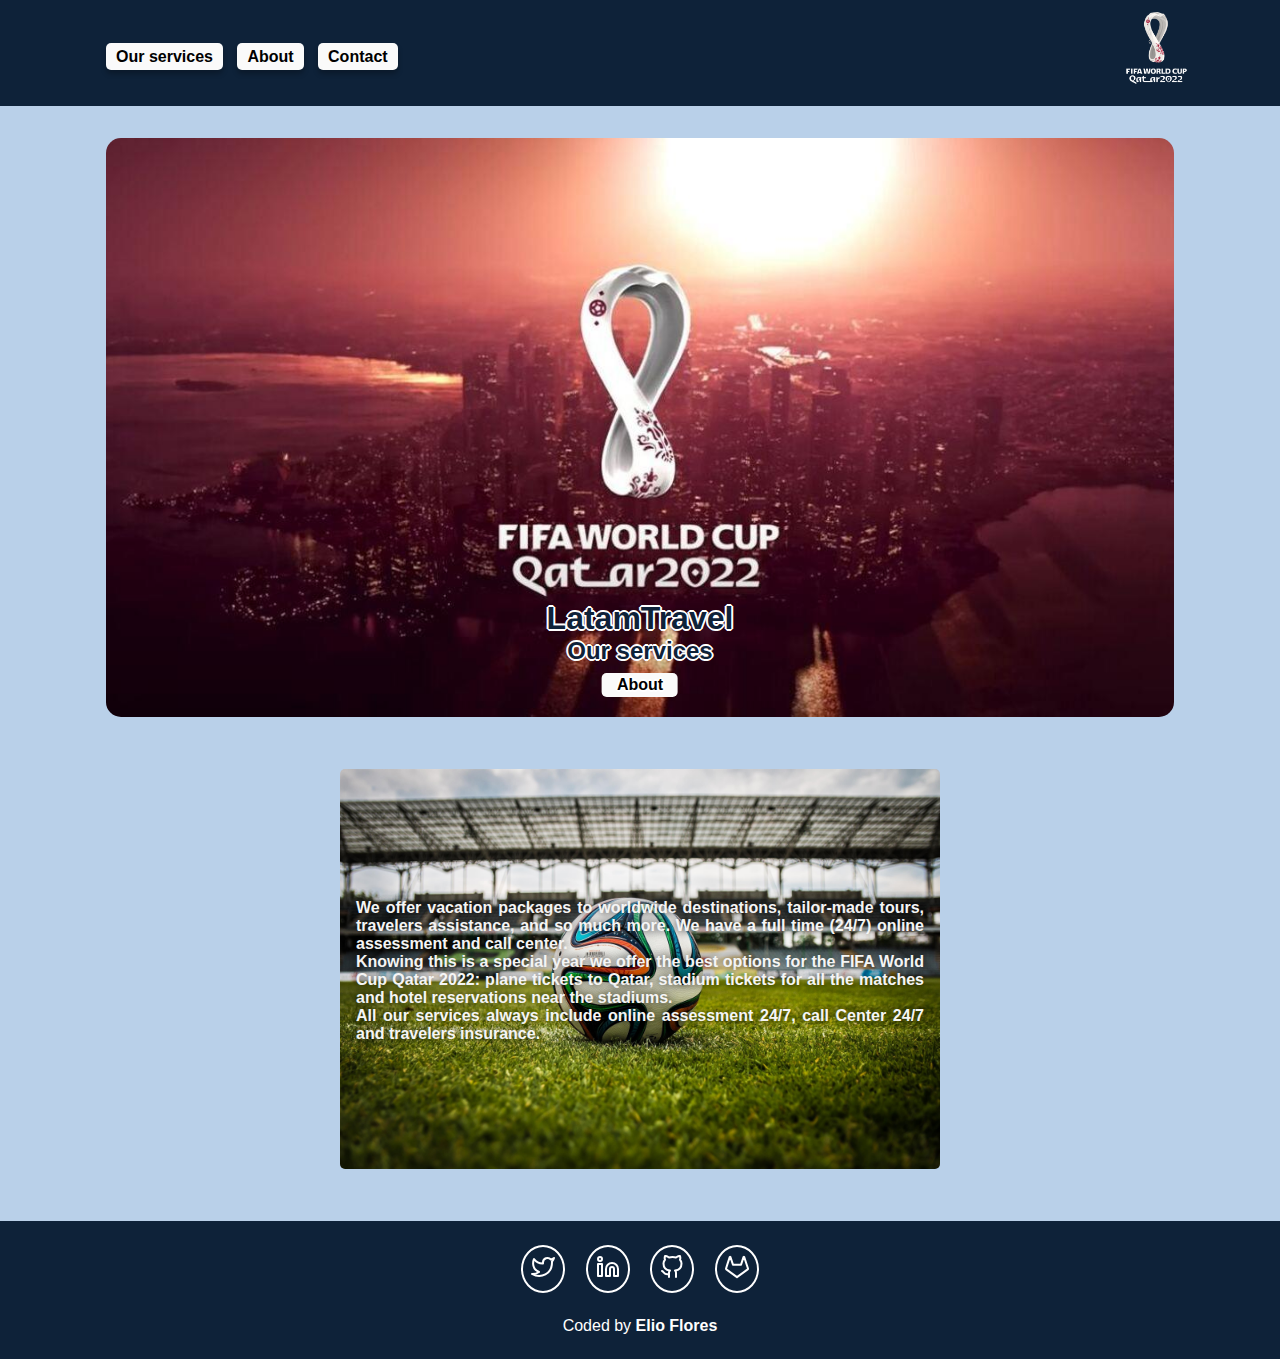
==== style_2/index.html @ 95c05b03 "Initial commit" ====
<!DOCTYPE html>
<html lang="en">

<head>
    <meta charset="UTF-8">
    <meta http-equiv="X-UA-Compatible" content="IE=edge">
    <meta name="viewport" content="width=device-width, initial-scale=1.0">
    <title>LatamTravel</title>

    <link rel="stylesheet" href="./assets/main.css">
</head>

<body>
    <header class="header">
        <nav class="nav">
            <a href="#" class="link">Our services</a>
            <a href="./about.html" class="link">About</a>
            <a href="./contact.html" class="link">Contact</a>
            <img src="./images/logo.png" alt="" class="logo">
        </nav>
    </header>
    <main class="service">
        <div class="service__header">
            <img src="./images/image5.jpg" alt="main image" class="service__main-img">
            <div class="service__header-content">
                <h1 class="service__title">LatamTravel</h1>
                <h2 class="service__subtitle">Our services</h2>
                <a href="./about.html" class="service__link">About</a>
            </div>
        </div>
        <div class="service__content">
            <img src="./images/image13.jpg" alt="image" class="service__text-img">
            <p class="service__text">
                We offer vacation packages to worldwide destinations, tailor-made tours, travelers
                assistance, and so much more.
                We have a full time (24/7) online assessment and call center.
                <br>
                Knowing this is a special year we offer the best options for the FIFA World Cup Qatar
                2022: plane tickets to Qatar, stadium tickets for all the matches and hotel reservations near the
                stadiums.
                <br>
                All our services always include online assessment 24/7, call Center 24/7 and travelers insurance.
            </p>
        </div>
    </main>
    <footer class="footer">
        <a href="https://twitter.com/7532elioflo" target="_blank" class="footer__link"><img src="./images/twitter.svg" alt=""></a>
        <a href="https://www.linkedin.com/in/elio-flores-b32371226/" target="_blank" class="footer__link"><img src="./images/linkedin.svg" alt=""></a>
        <a href="https://github.com/elioflo" target="_blank" class="footer__link"><img src="./images/github.svg" alt=""></a>
        <a href="https://gitlab.com/elioflo" target="_blank" class="footer__link"><img src="./images/gitlab.svg" alt=""></a>
        <p class="footer__text">Coded by <strong><a href="#" class="footer__name">Elio Flores</a></strong></p>
    </footer>
</body>

</html>
---- style_2/assets/main.css ----
/*====================GENERAL================*/
* {
    margin: 0;
    padding: 0;
    box-sizing: border-box;
}

body {
    background-color: #B9D0E9;
    font-family: Arial, Helvetica, sans-serif;
    color: white;
}

.nav, .service, .about, .contact {
    max-width: 1100px;
    width: 100%;
    margin: 0 auto;
    padding: 0 1rem;
}

.header {
    padding: 3rem 0 2.5rem 0;
    background-color: #0E2239;
    min-width: 15vh;
}

.nav {
    position: relative;
    text-align: left;
}

.link {
    margin: 0 10px 0 0;
    background-color: #FAFAFA;
    color: black;
    text-decoration: none;
    font-weight: bold;
    padding: 5px 10px;
    border-radius: 5px;
    box-shadow: 0 4px 5px rgba(0,0,0,0.25);
}

.logo {
    position: absolute;
    max-height: 80px;
    right: 0;
    top: -40px;
}

.service, .about, .contact {
    margin-top: 2rem;
    margin-bottom: 3rem;
    color: #0E2239;
    min-height: 70vh;
}

.service__subtitle, .about__subtitle, .contact__subtitle {
    text-align: center;
}


.footer {
    background-color: #0E2239;
    text-align: center;
    padding: 1.5rem 0;
    min-height: 15vh;
}

.footer__link {
    display: inline-block;
    border: 2px solid #fff;
    border-radius: 100%;
    padding: .5rem;
    margin: 0 .5rem;
}

.footer__text {
    margin-top: 1.5rem;
}

.footer__name {
    color: #FFF;
    text-decoration: none;
}

/*============================SERVICE=============================*/

.service__header {
    width: 100%;
    position: relative;
    text-align: center;
}

.service__main-img {
    max-width: 100%;
    border-radius: 15px;
}

.service__header-content {
    color: #0E2239;
    position: absolute;
    bottom: 1.5rem;
    left: 50%;
    transform: translateX(-50%);
    text-shadow: 2px 0 #fff, -2px 0 #fff, 0 2px #fff, 0 -2px #fff,
             1px 1px #fff, -1px -1px #fff, 1px -1px #fff, -1px 1px #fff;
}

.service__link {
    background-color: #FAFAFA;
    color: black;
    text-decoration: none;
    font-weight: bold;
    padding: 3px 15px;
    display: inline-block;
    margin-top: 8px;
    border-radius: 5px;
}

.service__content {
    width: 100%;
    max-width: 600px;
    margin: 3rem auto;
    position: relative;
    text-align: center;   
}

.service__text-img {
    width: 100%;
    border-radius: 5px;
}

.service__text {
    padding: 1rem;
    width: 100%;
    position: absolute;
    top: 50%;
    left: 50%;
    transform: translate(-50%,-50%);
    font-weight: bold;
    color: whitesmoke;
    text-shadow: 0 0 10px black;
    text-align: justify;
}

/*=====================ABOUT==============================*/

.about__content {
    width: 100%;
}

.about__section {
    display: inline-block;
    width: max(31%,330px);
    vertical-align: top;
    margin-right: 2%;
}

.about__section:last-child {
    margin-right: 0;
}

.about__img {
    width: 100%;
    border-radius: 5px;
}

.about__text {
    margin-top: 2rem;
    line-height: 1.5rem;
}

.about__title, .about__subtitle {
    text-align: center;
    margin: 2.5rem 0;
}


/*=====================CONTACT=======================*/

.contact__header {
    width: 100%;
    position: relative;
}

.contact__main-img {
    width: 100%;
    border-radius: 10px;
}

.contact__header-content {
    position: absolute;
    top: 50%;
    left: 50%;
    transform: translate(-50%,-50%);
    text-shadow: 1px 1px 2px black;
}

.contact__content {
    width: 100%;
    margin: 3rem auto;
}

.contact__text {
    display: inline-block;
    width: max(45%,330px);
    margin-right: 4%;
    line-height: 2rem;
    text-align: justify;
}

.contact__data {
    display: inline-block;
    width: max(45%,330px);
    text-align: center;
}

.contact__email, .contact__phone {
    display: inline-block;
    background-color: #FAFAFA;
    color: black;
    text-decoration: none;
    font-weight: bold;
    padding: 5px 10px;
    border-radius: 10px;
    margin-top: 1rem;
}

.contact__email {
    margin-right: 4%;
}
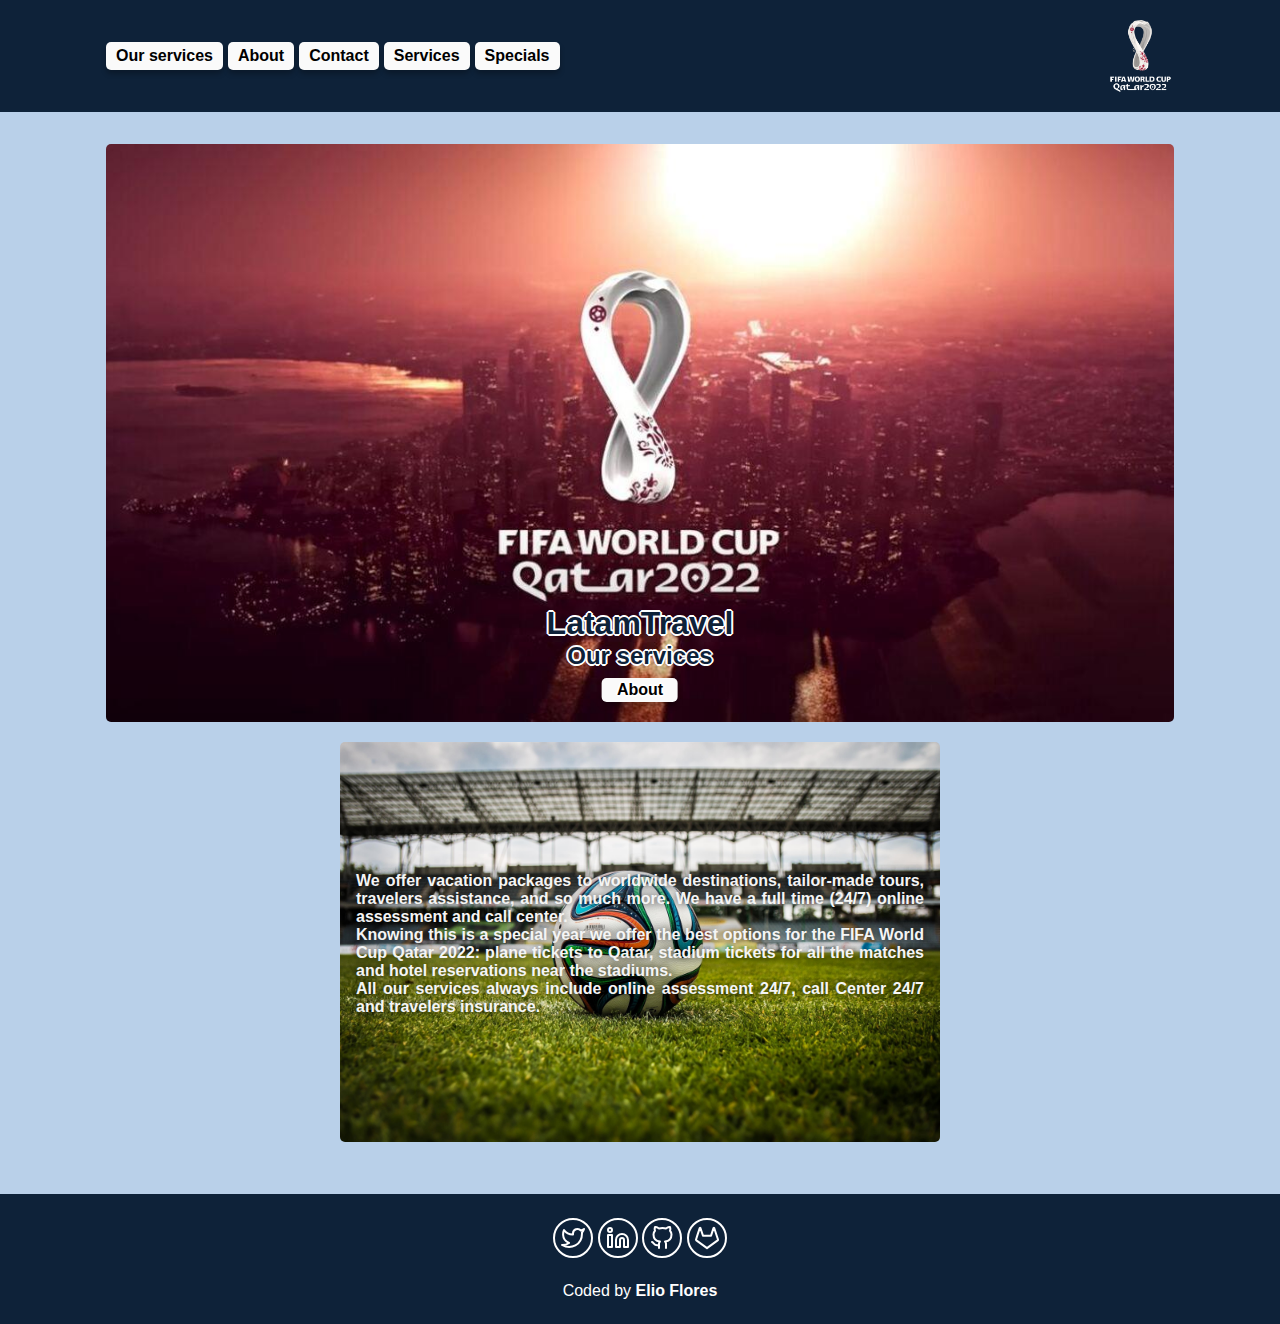
==== commit d76bed1c: "Add services and special." ====
--- a/style_2/index.html
+++ b/style_2/index.html
@@ -16,6 +16,8 @@
             <a href="#" class="link">Our services</a>
             <a href="./about.html" class="link">About</a>
             <a href="./contact.html" class="link">Contact</a>
+            <a href="./service.html" class="link">Services</a>
+            <a href="./special.html" class="link">Specials</a>
             <img src="./images/logo.png" alt="" class="logo">
         </nav>
     </header>
--- a/style_2/assets/main.css
+++ b/style_2/assets/main.css
@@ -12,7 +12,7 @@
     color: white;
 }
 
-.nav, .service, .about, .contact {
+.nav, .service, .about, .contact, .services, .special {
     max-width: 1100px;
     width: 100%;
     margin: 0 auto;
@@ -20,18 +20,20 @@
 }
 
 .header {
-    padding: 3rem 0 2.5rem 0;
+    padding: 1rem 0;
     background-color: #0E2239;
-    min-width: 15vh;
+    min-height: 10vh;
 }
 
 .nav {
-    position: relative;
-    text-align: left;
+    display: flex;
+    justify-content: start;
+    align-items: center;
+    flex-wrap: wrap;
+    gap: 5px;
 }
 
 .link {
-    margin: 0 10px 0 0;
     background-color: #FAFAFA;
     color: black;
     text-decoration: none;
@@ -42,10 +44,8 @@
 }
 
 .logo {
-    position: absolute;
     max-height: 80px;
-    right: 0;
-    top: -40px;
+    margin-left: auto;
 }
 
 .service, .about, .contact {
@@ -55,24 +55,24 @@
     min-height: 70vh;
 }
 
-.service__subtitle, .about__subtitle, .contact__subtitle {
-    text-align: center;
-}
-
+.service__subtitle, .about__subtitle, .contact__subtitle, .special__subtitle, .services__subtitle {
+    text-align: center;
+}
 
 .footer {
     background-color: #0E2239;
     text-align: center;
     padding: 1.5rem 0;
-    min-height: 15vh;
 }
 
 .footer__link {
-    display: inline-block;
+    display: inline-flex;
+    justify-content: center;
+    align-items: center;
     border: 2px solid #fff;
     border-radius: 100%;
-    padding: .5rem;
-    margin: 0 .5rem;
+    width: 2.5rem;
+    height: 2.5rem;
 }
 
 .footer__text {
@@ -84,6 +84,7 @@
     text-decoration: none;
 }
 
+
 /*============================SERVICE=============================*/
 
 .service__header {
@@ -94,7 +95,7 @@
 
 .service__main-img {
     max-width: 100%;
-    border-radius: 15px;
+    border-radius: 5px;
 }
 
 .service__header-content {
@@ -116,14 +117,14 @@
     display: inline-block;
     margin-top: 8px;
     border-radius: 5px;
+    box-shadow: 0 4px 5px rgba(0,0,0,0.25);
 }
 
 .service__content {
     width: 100%;
     max-width: 600px;
-    margin: 3rem auto;
-    position: relative;
-    text-align: center;   
+    margin: 1rem auto;
+    position: relative;   
 }
 
 .service__text-img {
@@ -148,17 +149,15 @@
 
 .about__content {
     width: 100%;
+    display: flex;
+    flex-wrap: wrap;
+    justify-content: center;
 }
 
 .about__section {
-    display: inline-block;
-    width: max(31%,330px);
-    vertical-align: top;
-    margin-right: 2%;
-}
-
-.about__section:last-child {
-    margin-right: 0;
+    width: max(100% / 3,330px);
+    margin-top: 1rem;
+    padding: 1rem;
 }
 
 .about__img {
@@ -167,18 +166,24 @@
 }
 
 .about__text {
-    margin-top: 2rem;
+    margin-top: 1rem;
     line-height: 1.5rem;
+    text-align: justify;
 }
 
 .about__title, .about__subtitle {
     text-align: center;
-    margin: 2.5rem 0;
-}
-
+    margin: 1rem 0;
+}
 
 /*=====================CONTACT=======================*/
 
+.contact {
+    display: flex;
+    justify-content: center;
+    flex-wrap: wrap;
+}
+
 .contact__header {
     width: 100%;
     position: relative;
@@ -186,7 +191,7 @@
 
 .contact__main-img {
     width: 100%;
-    border-radius: 10px;
+    border-radius: 5px;
 }
 
 .contact__header-content {
@@ -197,27 +202,20 @@
     text-shadow: 1px 1px 2px black;
 }
 
-.contact__content {
-    width: 100%;
-    margin: 3rem auto;
-}
-
 .contact__text {
-    display: inline-block;
-    width: max(45%,330px);
-    margin-right: 4%;
-    line-height: 2rem;
+    width: max(50%,330px);
+    line-height: 1.5rem;
     text-align: justify;
 }
 
 .contact__data {
-    display: inline-block;
-    width: max(45%,330px);
-    text-align: center;
+    width: max(50%,330px);
+    display: flex;
+    flex-direction: column;
+    align-items: center;
 }
 
 .contact__email, .contact__phone {
-    display: inline-block;
     background-color: #FAFAFA;
     color: black;
     text-decoration: none;
@@ -227,6 +225,84 @@
     margin-top: 1rem;
 }
 
-.contact__email {
-    margin-right: 4%;
-}+/*======================SERVICES=================*/
+
+.services {
+    margin-top: 2rem;
+    margin-bottom: 2rem;
+    color: #0e2239;
+    min-height: 70vh;
+    display: flex;
+    flex-direction: column;
+  }
+  
+  table {
+    border-collapse: collapse;
+    border-spacing: 0;
+    background-color: white;
+    width: 100%;
+    border: 1px solid #ddd;
+    min-height: 300px;
+    margin: auto 0;
+  }
+  
+  th,
+  td {
+    text-align: center;
+    padding: 1rem;
+  }
+  
+  tr:nth-child(even) {
+    background-color: #f2f2f2;
+  }
+  
+  thead tr {
+    background-color: #0e2239;
+    color: #fafafa;
+  }
+  
+  table tr td:first-child {
+    text-align: left;
+  }
+
+  .services__title {
+    text-align: center;
+    margin-bottom: 1rem;
+  }
+  /*================SPECIAL=====================*/
+
+  .special {
+    color: #0E2239;
+  }
+
+  .special__title {
+    text-align: center;
+    margin-bottom: 1rem;
+  }
+  
+  .special__section {
+    width: 100%;
+    margin-top: 1rem;
+    margin-bottom: 1rem;
+    display: flex;
+    flex-wrap: wrap;
+    justify-content: center;
+  }
+  
+  .special__img {
+    width: max(45%, 330px);
+    border-radius: 5px;
+  }
+  
+  .special__text {
+    width: max(55%, 330px);
+    line-height: 1.5rem;
+    text-align: justify;
+    padding: 2rem;
+    font-size: clamp(1rem, 2vh, 2rem);
+  }
+  
+  .special__text ul, .special__text ol {
+      padding: 3rem;
+  }
+  